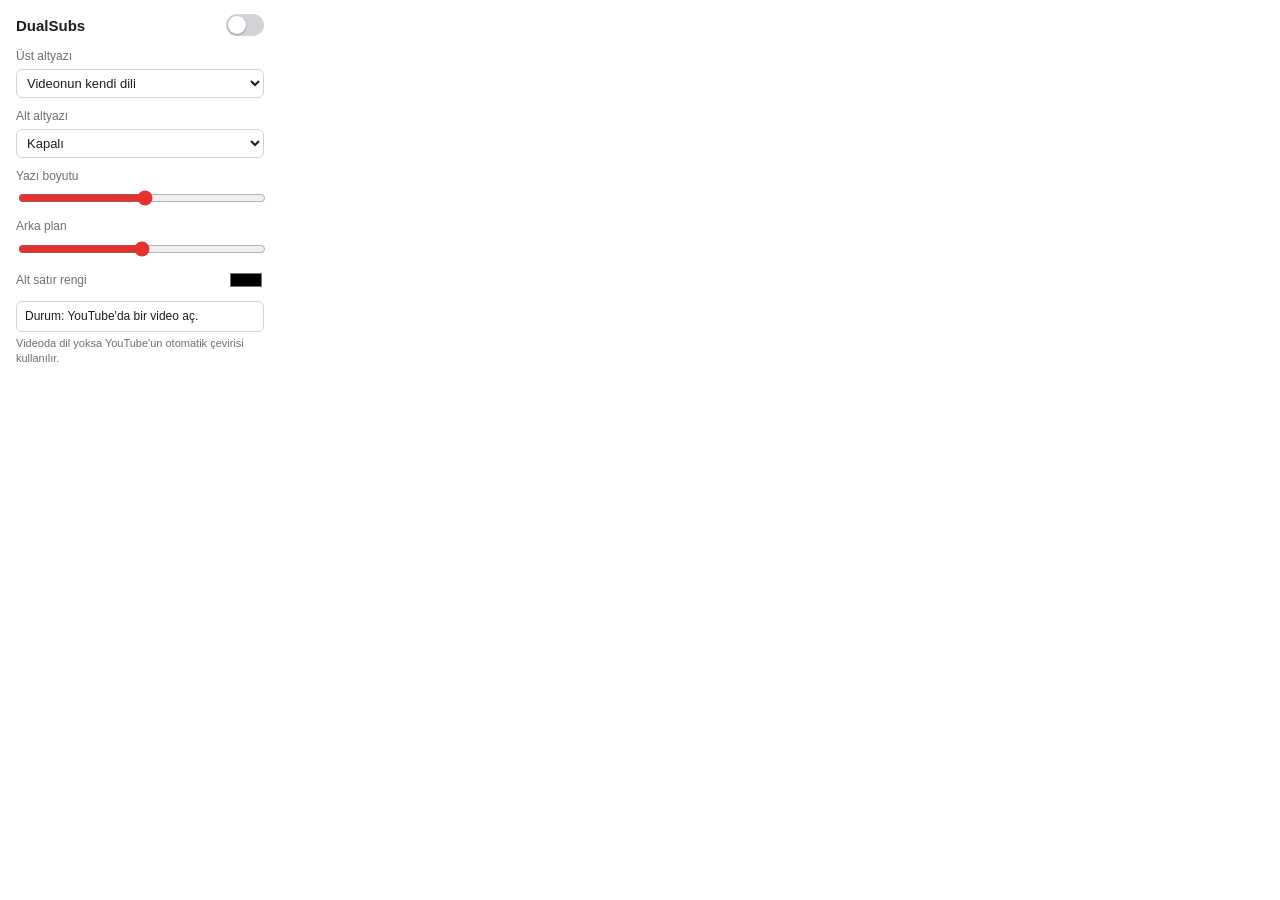
==== extension/popup.html @ 3ae809b8 "DualSubs: YouTube için çift altyazı Safari eklentisi İki altyazıyı (ör. İngilizce + Almanca) aynı an" ====
<!doctype html>
<html lang="tr">
<head>
  <meta charset="utf-8">
  <link rel="stylesheet" href="popup.css">
</head>
<body>
  <header>
    <h1>DualSubs</h1>
    <label class="switch" title="Aç / kapat">
      <input type="checkbox" id="enabled">
      <span></span>
    </label>
  </header>

  <label class="field">
    <span>Üst altyazı</span>
    <select id="primary"></select>
  </label>

  <label class="field">
    <span>Alt altyazı</span>
    <select id="secondary"></select>
  </label>

  <label class="field">
    <span>Yazı boyutu <output id="fontScaleOut"></output></span>
    <input type="range" id="fontScale" min="2.5" max="7" step="0.1">
  </label>

  <label class="field">
    <span>Arka plan <output id="backgroundOut"></output></span>
    <input type="range" id="background" min="0" max="1" step="0.05">
  </label>

  <label class="field row">
    <span>Alt satır rengi</span>
    <input type="color" id="secondaryColor">
  </label>

  <p class="status" id="status">Durum: YouTube'da bir video aç.</p>
  <p class="hint">Videoda dil yoksa YouTube'un otomatik çevirisi kullanılır.</p>
  <script src="popup.js"></script>
</body>
</html>
---- extension/popup.css ----
:root {
  color-scheme: light dark;
  --bg: #ffffff;
  --fg: #1d1d1f;
  --muted: #6e6e73;
  --line: #d2d2d7;
  --accent: #e5322d;
}
@media (prefers-color-scheme: dark) {
  :root {
    --bg: #1e1e1e;
    --fg: #f5f5f7;
    --muted: #a1a1a6;
    --line: #3a3a3c;
  }
}
* { box-sizing: border-box; }
body {
  margin: 0;
  width: 280px;
  padding: 14px 16px 12px;
  background: var(--bg);
  color: var(--fg);
  font: 13px/1.4 -apple-system, BlinkMacSystemFont, "Helvetica Neue", sans-serif;
}
header {
  display: flex;
  align-items: center;
  justify-content: space-between;
  margin-bottom: 12px;
}
h1 { font-size: 15px; margin: 0; font-weight: 650; }
.field { display: flex; flex-direction: column; gap: 4px; margin-bottom: 10px; }
.field > span { color: var(--muted); font-size: 12px; display: flex; justify-content: space-between; }
.field.row { flex-direction: row; align-items: center; justify-content: space-between; }
select {
  width: 100%;
  padding: 5px 6px;
  border: 1px solid var(--line);
  border-radius: 6px;
  background: transparent;
  color: var(--fg);
  font: inherit;
}
input[type="range"] { width: 100%; accent-color: var(--accent); }
input[type="color"] { width: 36px; height: 22px; border: none; padding: 0; background: none; }
.hint { color: var(--muted); font-size: 11px; margin: 4px 0 0; }

.switch { position: relative; width: 38px; height: 22px; }
.switch input { opacity: 0; width: 0; height: 0; }
.switch span {
  position: absolute; inset: 0; border-radius: 11px; background: var(--line);
  transition: background 0.15s; cursor: pointer;
}
.switch span::after {
  content: ""; position: absolute; top: 2px; left: 2px; width: 18px; height: 18px;
  border-radius: 50%; background: #fff; transition: transform 0.15s;
  box-shadow: 0 1px 2px rgba(0,0,0,0.3);
}
.switch input:checked + span { background: var(--accent); }
.switch input:checked + span::after { transform: translateX(16px); }
.status { font-size: 12px; margin: 6px 0 0; padding: 6px 8px; border-radius: 6px; border: 1px solid var(--line); }
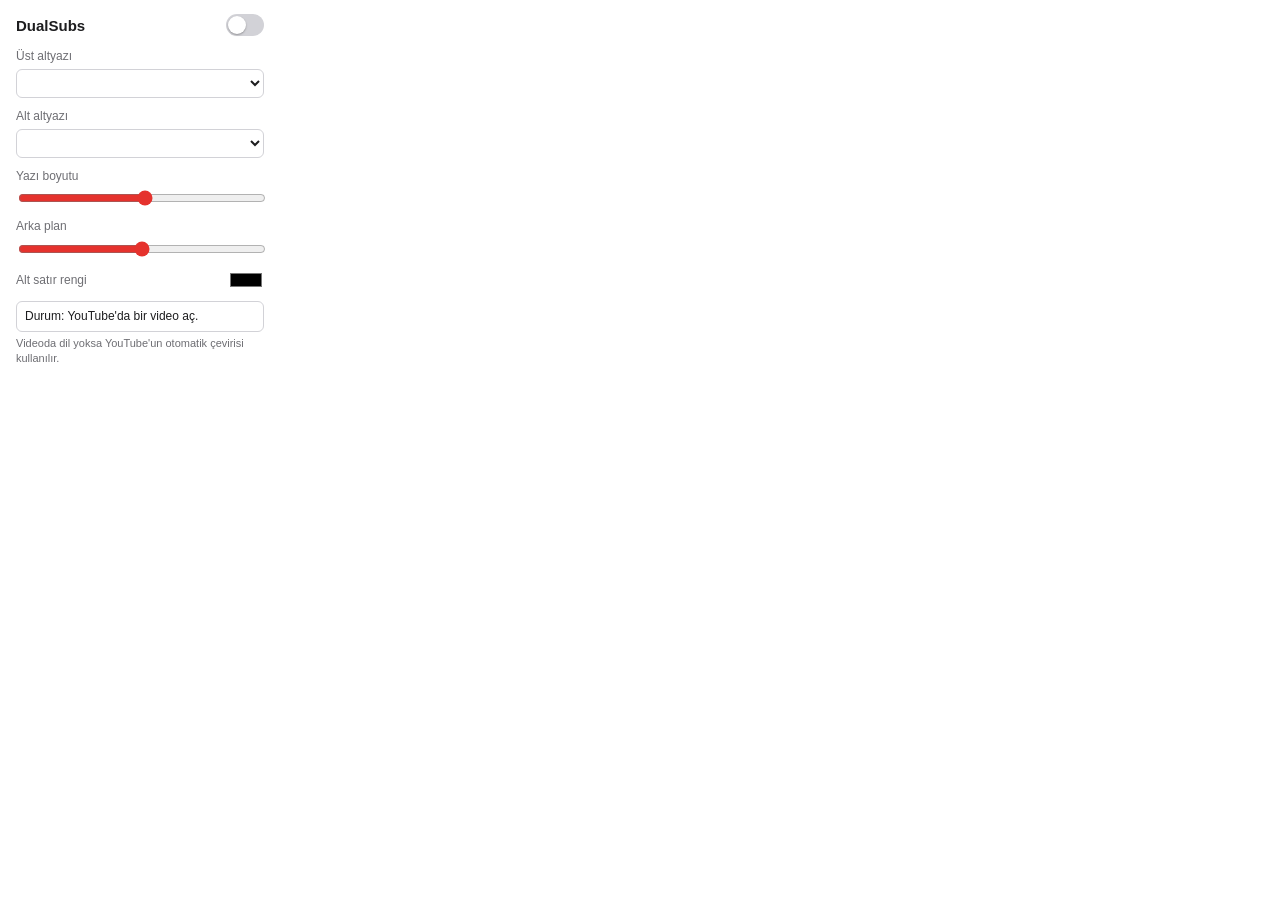
==== commit df8c09b7: "Sağlamlık, verimlilik ve kullanım iyileştirmeleri Hata düzeltmeleri: - Fransızcada noktalama öncesi " ====
--- a/extension/popup.html
+++ b/extension/popup.html
@@ -40,6 +40,7 @@
 
   <p class="status" id="status">Durum: YouTube'da bir video aç.</p>
   <p class="hint">Videoda dil yoksa YouTube'un otomatik çevirisi kullanılır.</p>
+  <script src="core.js"></script>
   <script src="popup.js"></script>
 </body>
 </html>
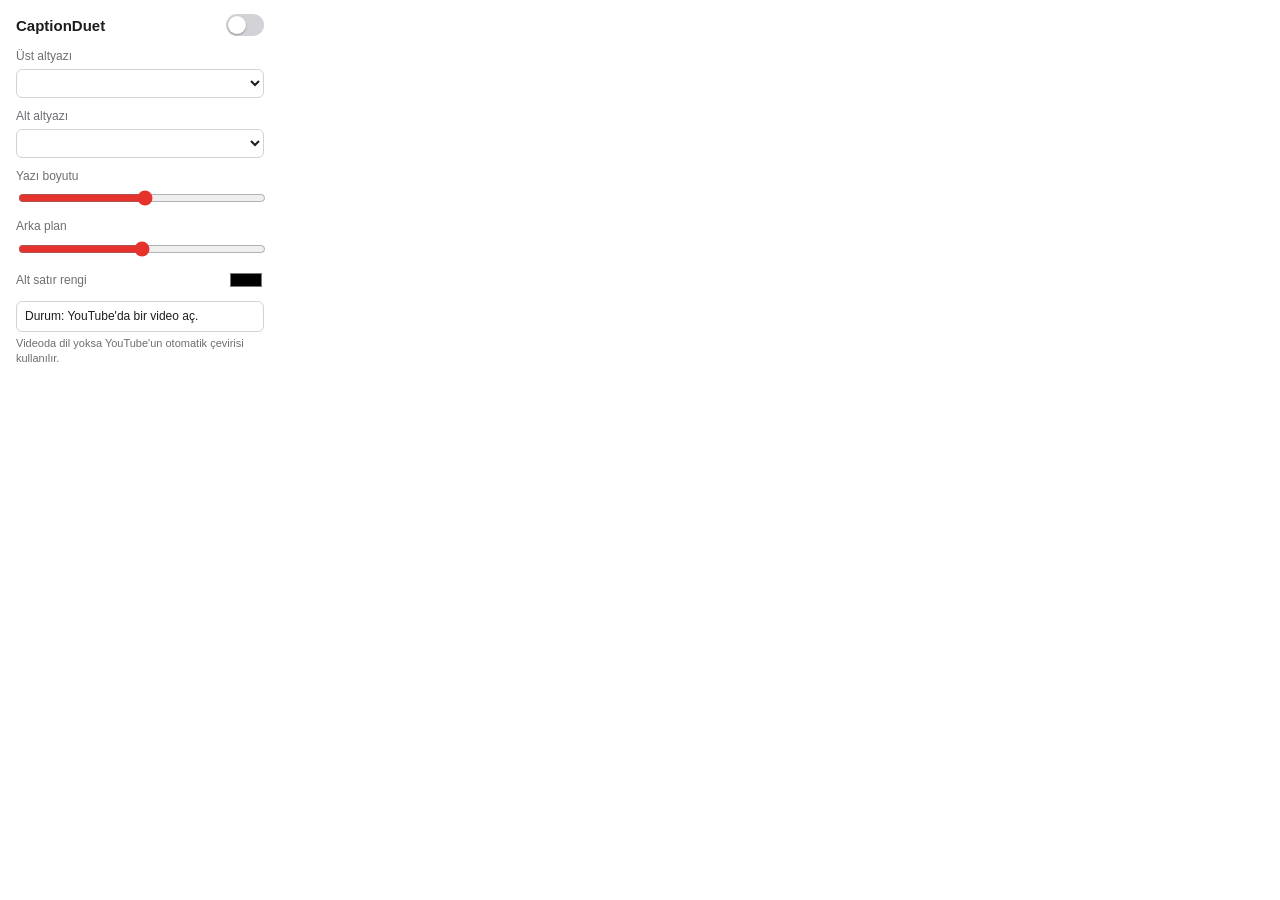
==== commit 6d6a03e1: "Adı CaptionDuet olarak değiştir - Eklenti adından "YouTube" çıkarıldı; yalnızca açıklamada geçiyor -" ====
--- a/extension/popup.html
+++ b/extension/popup.html
@@ -6,7 +6,7 @@
 </head>
 <body>
   <header>
-    <h1>DualSubs</h1>
+    <h1>CaptionDuet</h1>
     <label class="switch" title="Aç / kapat">
       <input type="checkbox" id="enabled">
       <span></span>
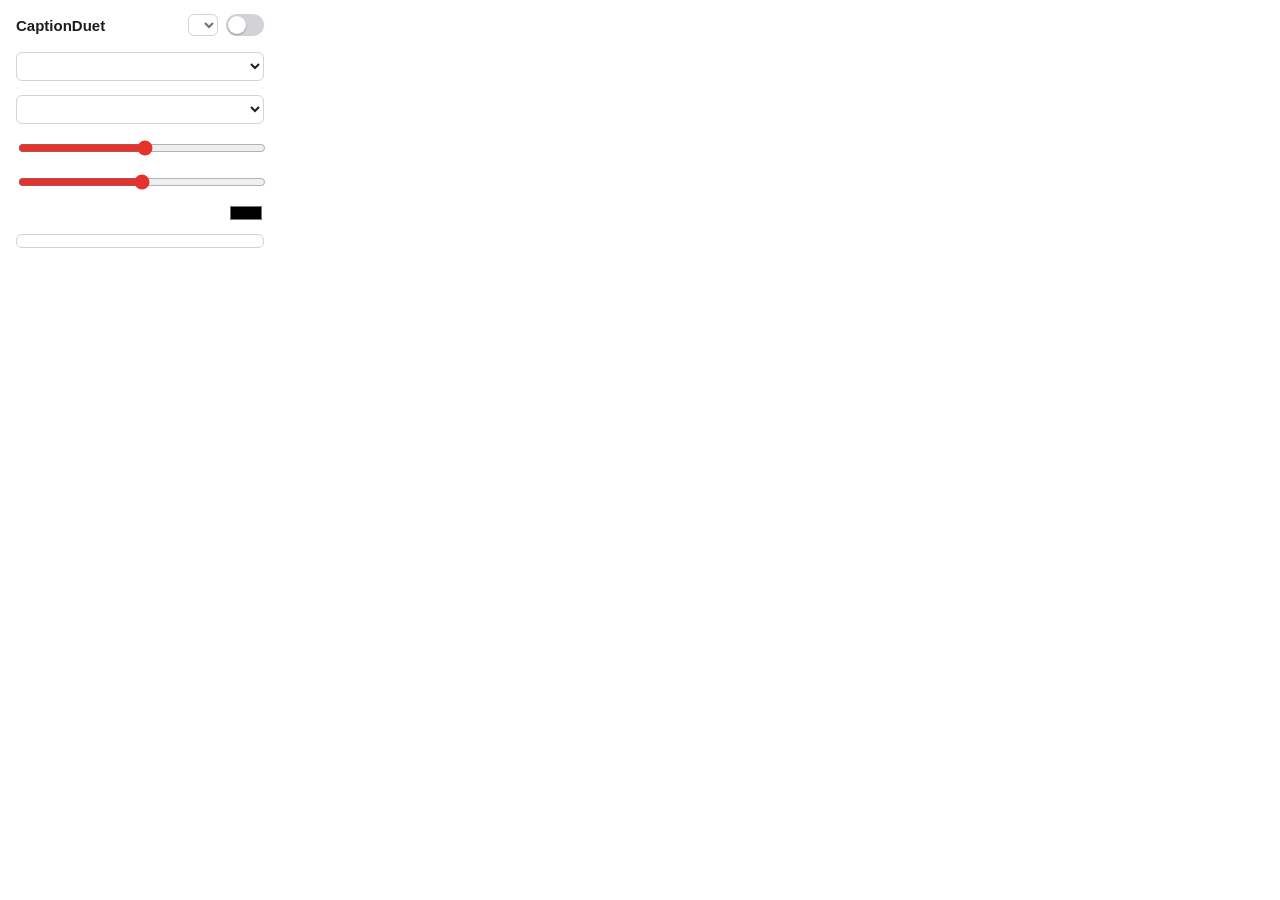
==== commit e15c0198: "English interface by default, with a language menu - Add i18n.js with 11 interface languages (en, es" ====
--- a/extension/popup.html
+++ b/extension/popup.html
@@ -1,5 +1,5 @@
 <!doctype html>
-<html lang="tr">
+<html lang="en">
 <head>
   <meta charset="utf-8">
   <link rel="stylesheet" href="popup.css">
@@ -7,40 +7,42 @@
 <body>
   <header>
     <h1>CaptionDuet</h1>
-    <label class="switch" title="Aç / kapat">
+    <select id="uiLang" class="lang" data-i18n-title="uiLanguage" data-i18n-label="uiLanguage"></select>
+    <label class="switch" data-i18n-title="toggle">
       <input type="checkbox" id="enabled">
       <span></span>
     </label>
   </header>
 
   <label class="field">
-    <span>Üst altyazı</span>
+    <span data-i18n="top"></span>
     <select id="primary"></select>
   </label>
 
   <label class="field">
-    <span>Alt altyazı</span>
+    <span data-i18n="bottom"></span>
     <select id="secondary"></select>
   </label>
 
   <label class="field">
-    <span>Yazı boyutu <output id="fontScaleOut"></output></span>
+    <span><span data-i18n="size"></span> <output id="fontScaleOut"></output></span>
     <input type="range" id="fontScale" min="2.5" max="7" step="0.1">
   </label>
 
   <label class="field">
-    <span>Arka plan <output id="backgroundOut"></output></span>
+    <span><span data-i18n="background"></span> <output id="backgroundOut"></output></span>
     <input type="range" id="background" min="0" max="1" step="0.05">
   </label>
 
   <label class="field row">
-    <span>Alt satır rengi</span>
+    <span data-i18n="color"></span>
     <input type="color" id="secondaryColor">
   </label>
 
-  <p class="status" id="status">Durum: YouTube'da bir video aç.</p>
-  <p class="hint">Videoda dil yoksa YouTube'un otomatik çevirisi kullanılır.</p>
+  <p class="status" id="status"></p>
+  <p class="hint" data-i18n="hint"></p>
   <script src="core.js"></script>
+  <script src="i18n.js"></script>
   <script src="popup.js"></script>
 </body>
 </html>
--- a/extension/popup.css
+++ b/extension/popup.css
@@ -26,8 +26,17 @@
 header {
   display: flex;
   align-items: center;
-  justify-content: space-between;
+  gap: 8px;
   margin-bottom: 12px;
+}
+h1 { flex: 1; }
+/* Interface language: small, next to the on/off switch. */
+select.lang {
+  width: auto;
+  max-width: 108px;
+  padding: 2px 4px;
+  font-size: 12px;
+  color: var(--muted);
 }
 h1 { font-size: 15px; margin: 0; font-weight: 650; }
 .field { display: flex; flex-direction: column; gap: 4px; margin-bottom: 10px; }
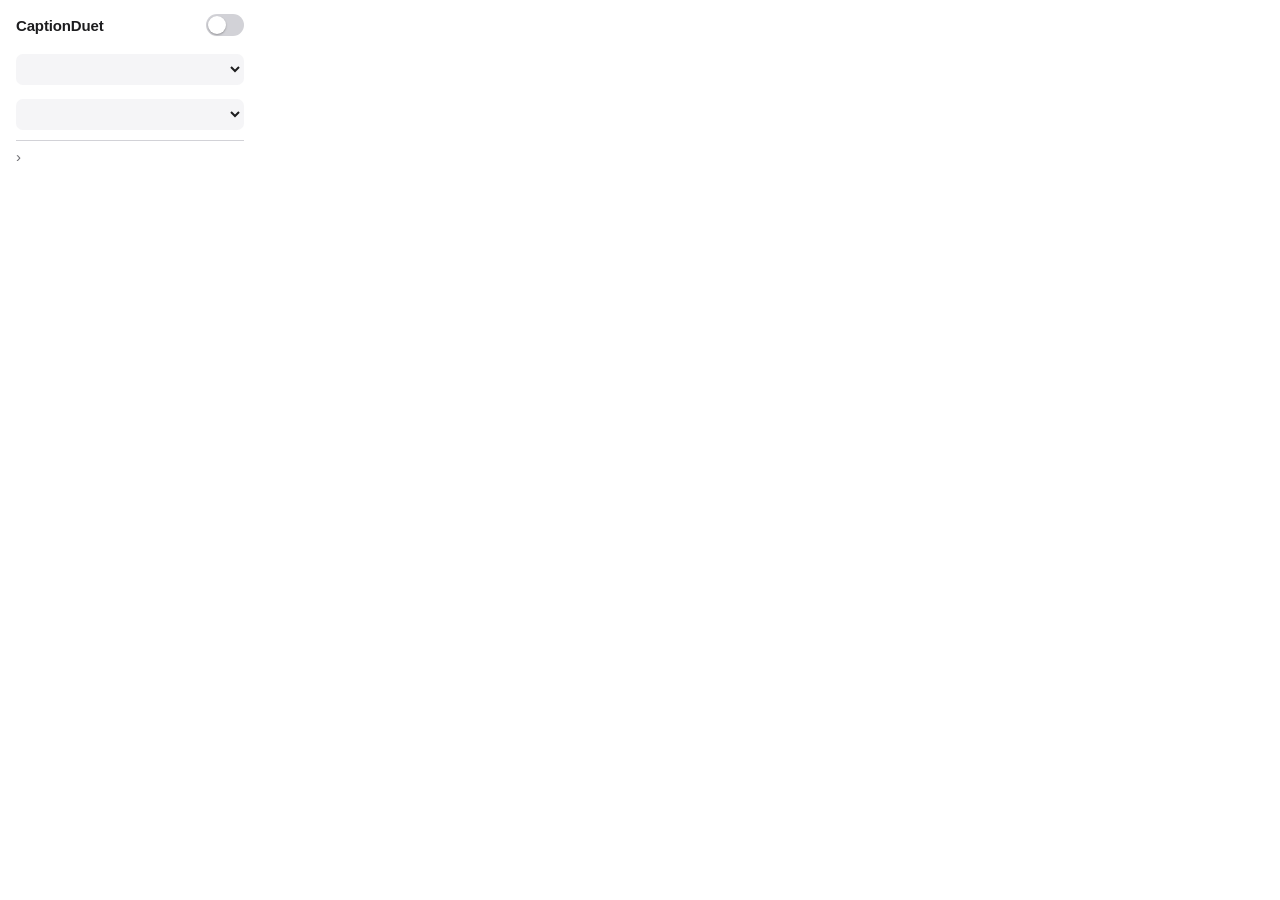
==== commit 9250d366: "Simplify the popup and redraw the icons - Main view: on/off switch and the two language menus only -" ====
--- a/extension/popup.html
+++ b/extension/popup.html
@@ -7,40 +7,53 @@
 <body>
   <header>
     <h1>CaptionDuet</h1>
-    <select id="uiLang" class="lang" data-i18n-title="uiLanguage" data-i18n-label="uiLanguage"></select>
     <label class="switch" data-i18n-title="toggle">
-      <input type="checkbox" id="enabled">
+      <input type="checkbox" id="enabled" data-i18n-label="toggle">
       <span></span>
     </label>
   </header>
 
-  <label class="field">
-    <span data-i18n="top"></span>
-    <select id="primary"></select>
-  </label>
+  <main id="controls">
+    <label class="field">
+      <span data-i18n="top"></span>
+      <select id="primary"></select>
+    </label>
 
-  <label class="field">
-    <span data-i18n="bottom"></span>
-    <select id="secondary"></select>
-  </label>
+    <label class="field">
+      <span data-i18n="bottom"></span>
+      <select id="secondary"></select>
+    </label>
 
-  <label class="field">
-    <span><span data-i18n="size"></span> <output id="fontScaleOut"></output></span>
-    <input type="range" id="fontScale" min="2.5" max="7" step="0.1">
-  </label>
+    <!-- Only shown when there is something the viewer should know. -->
+    <p class="notice" id="notice" hidden></p>
 
-  <label class="field">
-    <span><span data-i18n="background"></span> <output id="backgroundOut"></output></span>
-    <input type="range" id="background" min="0" max="1" step="0.05">
-  </label>
+    <details id="more">
+      <summary data-i18n="settings"></summary>
 
-  <label class="field row">
-    <span data-i18n="color"></span>
-    <input type="color" id="secondaryColor">
-  </label>
+      <label class="field">
+        <span><span data-i18n="size"></span> <output id="fontScaleOut"></output></span>
+        <input type="range" id="fontScale" min="2.5" max="7" step="0.1">
+      </label>
 
-  <p class="status" id="status"></p>
-  <p class="hint" data-i18n="hint"></p>
+      <label class="field">
+        <span><span data-i18n="background"></span> <output id="backgroundOut"></output></span>
+        <input type="range" id="background" min="0" max="1" step="0.05">
+      </label>
+
+      <label class="field row">
+        <span data-i18n="color"></span>
+        <input type="color" id="secondaryColor">
+      </label>
+
+      <label class="field">
+        <span data-i18n="uiLanguage"></span>
+        <select id="uiLang"></select>
+      </label>
+
+      <p class="tech" id="tech" hidden><span data-i18n="details"></span>: <span id="techText"></span></p>
+    </details>
+  </main>
+
   <script src="core.js"></script>
   <script src="i18n.js"></script>
   <script src="popup.js"></script>
--- a/extension/popup.css
+++ b/extension/popup.css
@@ -4,7 +4,8 @@
   --fg: #1d1d1f;
   --muted: #6e6e73;
   --line: #d2d2d7;
-  --accent: #e5322d;
+  --field: #f5f5f7;
+  --on: #34c759;
 }
 @media (prefers-color-scheme: dark) {
   :root {
@@ -12,13 +13,14 @@
     --fg: #f5f5f7;
     --muted: #a1a1a6;
     --line: #3a3a3c;
+    --field: #2c2c2e;
   }
 }
 * { box-sizing: border-box; }
 body {
   margin: 0;
-  width: 280px;
-  padding: 14px 16px 12px;
+  width: 260px;
+  padding: 14px 16px;
   background: var(--bg);
   color: var(--fg);
   font: 13px/1.4 -apple-system, BlinkMacSystemFont, "Helvetica Neue", sans-serif;
@@ -26,46 +28,68 @@
 header {
   display: flex;
   align-items: center;
-  gap: 8px;
-  margin-bottom: 12px;
+  justify-content: space-between;
+  margin-bottom: 14px;
 }
-h1 { flex: 1; }
-/* Interface language: small, next to the on/off switch. */
-select.lang {
-  width: auto;
-  max-width: 108px;
-  padding: 2px 4px;
-  font-size: 12px;
-  color: var(--muted);
-}
-h1 { font-size: 15px; margin: 0; font-weight: 650; }
+h1 { font-size: 15px; margin: 0; font-weight: 650; letter-spacing: -0.01em; }
+
+/* Switched off: the controls stay readable but step back. */
+#controls { transition: opacity 0.15s; }
+body.off #controls { opacity: 0.45; }
+
 .field { display: flex; flex-direction: column; gap: 4px; margin-bottom: 10px; }
 .field > span { color: var(--muted); font-size: 12px; display: flex; justify-content: space-between; }
 .field.row { flex-direction: row; align-items: center; justify-content: space-between; }
 select {
   width: 100%;
-  padding: 5px 6px;
-  border: 1px solid var(--line);
-  border-radius: 6px;
-  background: transparent;
+  padding: 6px 8px;
+  border: 1px solid transparent;
+  border-radius: 7px;
+  background: var(--field);
   color: var(--fg);
   font: inherit;
 }
-input[type="range"] { width: 100%; accent-color: var(--accent); }
+select:focus-visible, summary:focus-visible { outline: 2px solid var(--on); outline-offset: 1px; }
+input[type="range"] { width: 100%; }
 input[type="color"] { width: 36px; height: 22px; border: none; padding: 0; background: none; }
-.hint { color: var(--muted); font-size: 11px; margin: 4px 0 0; }
 
-.switch { position: relative; width: 38px; height: 22px; }
-.switch input { opacity: 0; width: 0; height: 0; }
+.notice {
+  margin: 2px 0 10px;
+  padding: 7px 9px;
+  border-radius: 7px;
+  background: var(--field);
+  font-size: 12px;
+}
+
+details { border-top: 1px solid var(--line); margin-top: 4px; padding-top: 8px; }
+summary {
+  display: flex;
+  align-items: center;
+  justify-content: space-between;
+  color: var(--muted);
+  font-size: 12px;
+  cursor: pointer;
+  list-style: none;
+  border-radius: 4px;
+}
+summary::-webkit-details-marker { display: none; }
+summary::after { content: "›"; font-size: 15px; line-height: 1; transition: transform 0.15s; }
+details[open] summary::after { transform: rotate(90deg); }
+details[open] summary { margin-bottom: 10px; }
+details .field:last-of-type { margin-bottom: 0; }
+.tech { margin: 10px 0 0; color: var(--muted); font-size: 11px; }
+
+.switch { position: relative; width: 38px; height: 22px; flex: none; }
+.switch input { position: absolute; opacity: 0; width: 100%; height: 100%; margin: 0; cursor: pointer; z-index: 1; }
 .switch span {
   position: absolute; inset: 0; border-radius: 11px; background: var(--line);
-  transition: background 0.15s; cursor: pointer;
+  transition: background 0.15s;
 }
 .switch span::after {
   content: ""; position: absolute; top: 2px; left: 2px; width: 18px; height: 18px;
   border-radius: 50%; background: #fff; transition: transform 0.15s;
   box-shadow: 0 1px 2px rgba(0,0,0,0.3);
 }
-.switch input:checked + span { background: var(--accent); }
+.switch input:checked + span { background: var(--on); }
 .switch input:checked + span::after { transform: translateX(16px); }
-.status { font-size: 12px; margin: 6px 0 0; padding: 6px 8px; border-radius: 6px; border: 1px solid var(--line); }
+.switch input:focus-visible + span { outline: 2px solid var(--on); outline-offset: 2px; }
